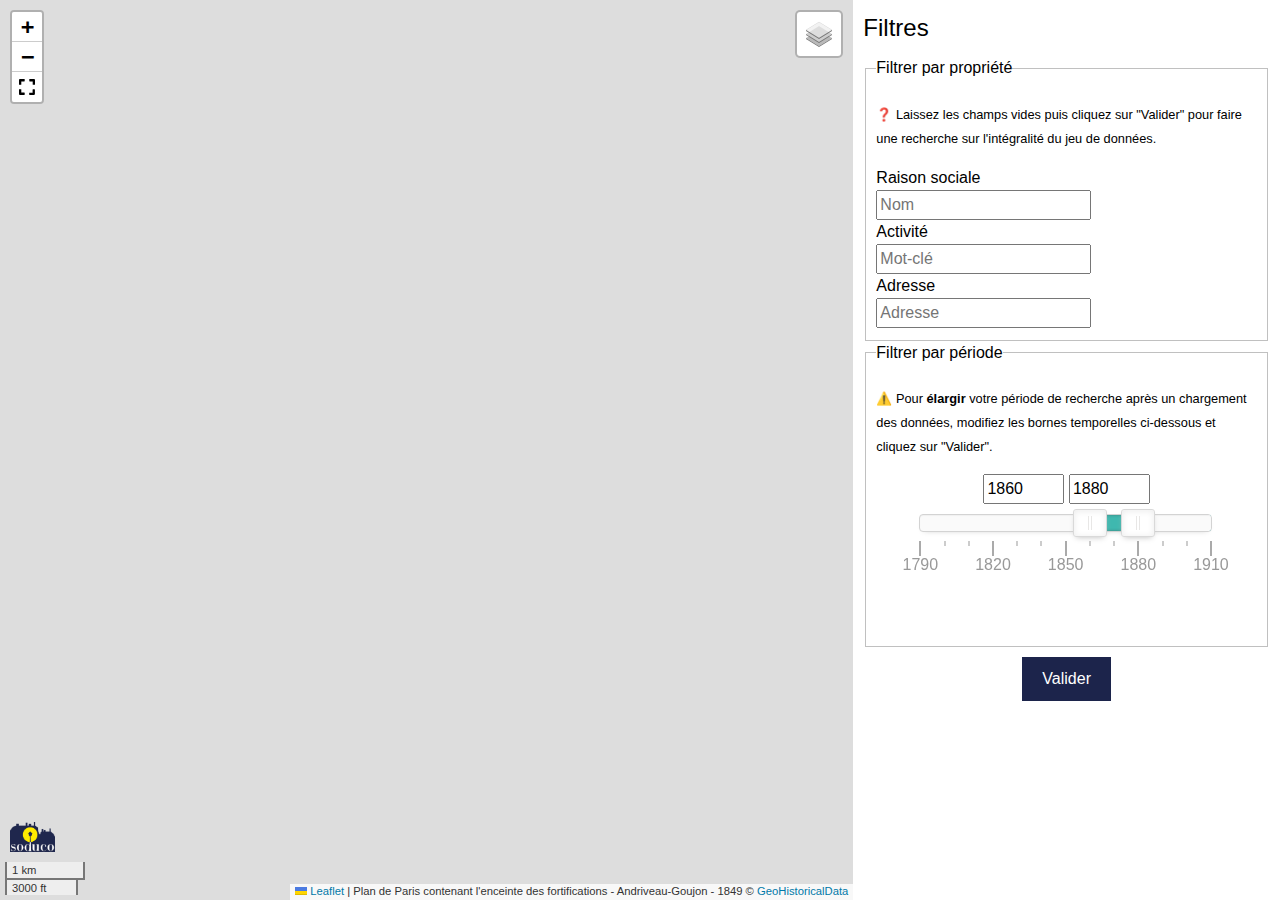
==== appli/index.html @ c2efe4d5 "Add anchor" ====
<!doctype html>
<html lang="fr">
  <head>
    <!--Encodage-->
    <meta title="Visualisation des données extraites des annuaires du commerce parisien">
    <meta http-equiv="Content-Type" content="text/html; charset=utf-8" />
    <meta name="viewport" content="width=device-width, initial-scale=1.0">
    <script src="./libs/jquery-3.6.1.min.js"></script>
    <script src="./libs/jquery.geo.min.js"></script>
    <!--Slider-->
    <script src="./libs/wnumb-1.2.0/wNumb.min.js"></script>
    <link rel="stylesheet" href="./libs/noUiSlider/nouislider.min.css" />
   <script src="./libs/noUiSlider/nouislider.min.js"></script>
    <!--Leaflet-->
    <link rel="stylesheet" href="./libs/leaflet/leaflet.css" />
    <script src="./libs/leaflet/leaflet.js"></script>
    <!--Leaflet Full Screen-->
    <link rel="stylesheet" href="./libs/leaflet.fullscreen-master/Control.FullScreen.css"/>
    <script src="./libs/leaflet.fullscreen-master/Control.FullScreen.js"></script>
    <!--Control Panel-->
    <link rel="stylesheet" href="./libs/leaflet-panel-layers/src/leaflet-panel-layers.css">
    <script src="./libs/leaflet-panel-layers/src/leaflet-panel-layers.js"></script>
    <!--Timeline JS-->
    <!--<link title="timeline-styles" rel="stylesheet" href="http://cdn.knightlab.com/libs/timeline3/latest/css/timeline.css">
    <script src="https://cdn.knightlab.com/libs/timeline3/latest/js/timeline.js"></script>-->
    <link title="timeline-styles" rel="stylesheet" href="./libs/timelineJS/timeline.css">
    <script src="./libs/timelineJS/timeline.js"></script>
    <!--Style-->
    <link rel="stylesheet" href="libs/w3.css">
    <link rel="stylesheet" href="style.css">
    <title>Visualisation des données extraites des annuaires du commerce parisien</title>
  </head>
  <body>
    <article>

      <!--START : Container-->
      <div class="container">
        <!--START : Map-->
        <div id="map"></div>
        <!--END : Map-->
        <div id="layers"></div>

        <!--START : Controls-->
        <div id="controls">
          <h3 id="titrecontrols">Filtres</h3> 
          
        <!--#START : Advanced research panel-->
        <div id="av">
          <div class="searchtool">
            <fieldset>
              <legend>Filtrer par propriété</legend>
              <p><small>❓ Laissez les champs vides puis cliquez sur "Valider" pour faire une recherche sur l'intégralité du jeu de données.</small></p>
              <form id="frm1">
                Raison sociale <br/>
                <input type="text" name="per" id="per" placeholder="Nom"><br>
                Activité <br/>
                <input type="text" name="act" id="act" placeholder="Mot-clé"><br>
                Adresse <br/>
                <input type="text" name="spat" id="spat" placeholder="Adresse"><br>
              </form>
            </fieldset>
          </div>

          <div class="time">
            <fieldset>
              <legend>Filtrer par période</legend>
              <p><small>⚠️ Pour <b>élargir</b> votre période de recherche après un chargement des données, modifiez les bornes temporelles ci-dessous et cliquez sur "Valider".</small></p>
              <div style="margin-right: auto; margin-left: auto; width: 90%; margin-bottom: 10px; text-align: center; height:150px;">
              <input type="number" min='1857' max='1908' id="input-number-min">
              <input type="number" min='1857' max='1908' id="input-number-max">
              <div id="slider" style="top: 0px; right: 1px; margin: 10px 25px;"></div>
            </fieldset>
          </div>
          
          <div class="search">
            <center><input type="button" onclick="requestData()" value="Valider" class="button"></center>
            <div id="message"></div>
          </div>
        <!--END : Advanced research tabber-->
      </div>
    </div>
  </div>
  <!--
  <div id="linkeddata">
    <p>Ressources associées sur Data BNF</p>
    <div id="bnfdata"></div>
  </div>
  -->
  <div id='timeline-embed' style="height:0px"></div>
  <div id="ancretimeline"></div>

  <button onclick="topFunction()" id="goToTop" title="Go to top">Carte</button> 
  </article>
  </body>
  <script src="parameters.js"></script>
  <script src="anim.js"></script>
  <script src="tile.js"></script>
  <script src="functions.js"></script>
  <script src="features-endpoint.js"></script>
  <script src="features-ref.js"></script>
  <script src="map.js"></script>
</html>
---- appli/libs/noUiSlider/nouislider.min.css ----
/*! nouislider - 8.5.1 - 2016-04-24 16:00:30 */


.noUi-target,.noUi-target *{-webkit-touch-callout:none;-webkit-user-select:none;-ms-touch-action:none;touch-action:none;-ms-user-select:none;-moz-user-select:none;user-select:none;-moz-box-sizing:border-box;box-sizing:border-box}.noUi-target{position:relative;direction:ltr}.noUi-base{width:100%;height:100%;position:relative;z-index:1}.noUi-origin{position:absolute;right:0;top:0;left:0;bottom:0}.noUi-handle{position:relative;z-index:1}.noUi-stacking .noUi-handle{z-index:10}.noUi-state-tap .noUi-origin{-webkit-transition:left .3s,top .3s;transition:left .3s,top .3s}.noUi-state-drag *{cursor:inherit!important}.noUi-base,.noUi-handle{-webkit-transform:translate3d(0,0,0);transform:translate3d(0,0,0)}.noUi-horizontal{height:18px}.noUi-horizontal .noUi-handle{width:34px;height:28px;left:-17px;top:-6px}.noUi-vertical{width:18px}.noUi-vertical .noUi-handle{width:28px;height:34px;left:-6px;top:-17px}.noUi-background{background:#FAFAFA;box-shadow:inset 0 1px 1px #f0f0f0}.noUi-connect{background:#3FB8AF;box-shadow:inset 0 0 3px rgba(51,51,51,.45);-webkit-transition:background 450ms;transition:background 450ms}.noUi-origin{border-radius:2px}.noUi-target{border-radius:4px;border:1px solid #D3D3D3;box-shadow:inset 0 1px 1px #F0F0F0,0 3px 6px -5px #BBB}.noUi-target.noUi-connect{box-shadow:inset 0 0 3px rgba(51,51,51,.45),0 3px 6px -5px #BBB}.noUi-draggable{cursor:w-resize}.noUi-vertical .noUi-draggable{cursor:n-resize}.noUi-handle{border:1px solid #D9D9D9;border-radius:3px;background:#FFF;cursor:default;box-shadow:inset 0 0 1px #FFF,inset 0 1px 7px #EBEBEB,0 3px 6px -3px #BBB}.noUi-active{box-shadow:inset 0 0 1px #FFF,inset 0 1px 7px #DDD,0 3px 6px -3px #BBB}.noUi-handle:after,.noUi-handle:before{content:"";display:block;position:absolute;height:14px;width:1px;background:#E8E7E6;left:14px;top:6px}.noUi-handle:after{left:17px}.noUi-vertical .noUi-handle:after,.noUi-vertical .noUi-handle:before{width:14px;height:1px;left:6px;top:14px}.noUi-vertical .noUi-handle:after{top:17px}[disabled] .noUi-connect,[disabled].noUi-connect{background:#B8B8B8}[disabled] .noUi-handle,[disabled].noUi-origin{cursor:not-allowed}.noUi-pips,.noUi-pips *{-moz-box-sizing:border-box;box-sizing:border-box}.noUi-pips{position:absolute;color:#999}.noUi-value{position:absolute;text-align:center}.noUi-value-sub{color:#ccc;font-size:10px}.noUi-marker{position:absolute;background:#CCC}.noUi-marker-large,.noUi-marker-sub{background:#AAA}.noUi-pips-horizontal{padding:10px 0;height:80px;top:100%;left:0;width:100%}.noUi-value-horizontal{-webkit-transform:translate3d(-50%,50%,0);transform:translate3d(-50%,50%,0)}.noUi-marker-horizontal.noUi-marker{margin-left:-1px;width:2px;height:5px}.noUi-marker-horizontal.noUi-marker-sub{height:10px}.noUi-marker-horizontal.noUi-marker-large{height:15px}.noUi-pips-vertical{padding:0 10px;height:100%;top:0;left:100%}.noUi-value-vertical{-webkit-transform:translate3d(0,-50%,0);transform:translate3d(0,-50%,0);padding-left:25px}.noUi-marker-vertical.noUi-marker{width:5px;height:2px;margin-top:-1px}.noUi-marker-vertical.noUi-marker-sub{width:10px}.noUi-marker-vertical.noUi-marker-large{width:15px}.noUi-tooltip{display:block;position:absolute;border:1px solid #D9D9D9;border-radius:3px;background:#fff;padding:5px;text-align:center}.noUi-horizontal .noUi-handle-lower .noUi-tooltip{top:-32px}.noUi-horizontal .noUi-handle-upper .noUi-tooltip{bottom:-32px}.noUi-vertical .noUi-handle-lower .noUi-tooltip{left:120%}.noUi-vertical .noUi-handle-upper .noUi-tooltip{right:120%}
---- appli/libs/leaflet/leaflet.css ----
/* required styles */

.leaflet-pane,
.leaflet-tile,
.leaflet-marker-icon,
.leaflet-marker-shadow,
.leaflet-tile-container,
.leaflet-pane > svg,
.leaflet-pane > canvas,
.leaflet-zoom-box,
.leaflet-image-layer,
.leaflet-layer {
	position: absolute;
	left: 0;
	top: 0;
	}
.leaflet-container {
	overflow: hidden;
	}
.leaflet-tile,
.leaflet-marker-icon,
.leaflet-marker-shadow {
	-webkit-user-select: none;
	   -moz-user-select: none;
	        user-select: none;
	  -webkit-user-drag: none;
	}
/* Prevents IE11 from highlighting tiles in blue */
.leaflet-tile::selection {
	background: transparent;
}
/* Safari renders non-retina tile on retina better with this, but Chrome is worse */
.leaflet-safari .leaflet-tile {
	image-rendering: -webkit-optimize-contrast;
	}
/* hack that prevents hw layers "stretching" when loading new tiles */
.leaflet-safari .leaflet-tile-container {
	width: 1600px;
	height: 1600px;
	-webkit-transform-origin: 0 0;
	}
.leaflet-marker-icon,
.leaflet-marker-shadow {
	display: block;
	}
/* .leaflet-container svg: reset svg max-width decleration shipped in Joomla! (joomla.org) 3.x */
/* .leaflet-container img: map is broken in FF if you have max-width: 100% on tiles */
.leaflet-container .leaflet-overlay-pane svg {
	max-width: none !important;
	max-height: none !important;
	}
.leaflet-container .leaflet-marker-pane img,
.leaflet-container .leaflet-shadow-pane img,
.leaflet-container .leaflet-tile-pane img,
.leaflet-container img.leaflet-image-layer,
.leaflet-container .leaflet-tile {
	max-width: none !important;
	max-height: none !important;
	width: auto;
	padding: 0;
	}

.leaflet-container.leaflet-touch-zoom {
	-ms-touch-action: pan-x pan-y;
	touch-action: pan-x pan-y;
	}
.leaflet-container.leaflet-touch-drag {
	-ms-touch-action: pinch-zoom;
	/* Fallback for FF which doesn't support pinch-zoom */
	touch-action: none;
	touch-action: pinch-zoom;
}
.leaflet-container.leaflet-touch-drag.leaflet-touch-zoom {
	-ms-touch-action: none;
	touch-action: none;
}
.leaflet-container {
	-webkit-tap-highlight-color: transparent;
}
.leaflet-container a {
	-webkit-tap-highlight-color: rgba(51, 181, 229, 0.4);
}
.leaflet-tile {
	filter: inherit;
	visibility: hidden;
	}
.leaflet-tile-loaded {
	visibility: inherit;
	}
.leaflet-zoom-box {
	width: 0;
	height: 0;
	-moz-box-sizing: border-box;
	     box-sizing: border-box;
	z-index: 800;
	}
/* workaround for https://bugzilla.mozilla.org/show_bug.cgi?id=888319 */
.leaflet-overlay-pane svg {
	-moz-user-select: none;
	}

.leaflet-pane         { z-index: 400; }

.leaflet-tile-pane    { z-index: 200; }
.leaflet-overlay-pane { z-index: 400; }
.leaflet-shadow-pane  { z-index: 500; }
.leaflet-marker-pane  { z-index: 600; }
.leaflet-tooltip-pane   { z-index: 650; }
.leaflet-popup-pane   { z-index: 700; }

.leaflet-map-pane canvas { z-index: 100; }
.leaflet-map-pane svg    { z-index: 200; }

.leaflet-vml-shape {
	width: 1px;
	height: 1px;
	}
.lvml {
	behavior: url(#default#VML);
	display: inline-block;
	position: absolute;
	}


/* control positioning */

.leaflet-control {
	position: relative;
	z-index: 800;
	pointer-events: visiblePainted; /* IE 9-10 doesn't have auto */
	pointer-events: auto;
	}
.leaflet-top,
.leaflet-bottom {
	position: absolute;
	z-index: 1000;
	pointer-events: none;
	}
.leaflet-top {
	top: 0;
	}
.leaflet-right {
	right: 0;
	}
.leaflet-bottom {
	bottom: 0;
	}
.leaflet-left {
	left: 0;
	}
.leaflet-control {
	float: left;
	clear: both;
	}
.leaflet-right .leaflet-control {
	float: right;
	}
.leaflet-top .leaflet-control {
	margin-top: 10px;
	}
.leaflet-bottom .leaflet-control {
	margin-bottom: 10px;
	}
.leaflet-left .leaflet-control {
	margin-left: 10px;
	}
.leaflet-right .leaflet-control {
	margin-right: 10px;
	}


/* zoom and fade animations */

.leaflet-fade-anim .leaflet-popup {
	opacity: 0;
	-webkit-transition: opacity 0.2s linear;
	   -moz-transition: opacity 0.2s linear;
	        transition: opacity 0.2s linear;
	}
.leaflet-fade-anim .leaflet-map-pane .leaflet-popup {
	opacity: 1;
	}
.leaflet-zoom-animated {
	-webkit-transform-origin: 0 0;
	    -ms-transform-origin: 0 0;
	        transform-origin: 0 0;
	}
svg.leaflet-zoom-animated {
	will-change: transform;
}

.leaflet-zoom-anim .leaflet-zoom-animated {
	-webkit-transition: -webkit-transform 0.25s cubic-bezier(0,0,0.25,1);
	   -moz-transition:    -moz-transform 0.25s cubic-bezier(0,0,0.25,1);
	        transition:         transform 0.25s cubic-bezier(0,0,0.25,1);
	}
.leaflet-zoom-anim .leaflet-tile,
.leaflet-pan-anim .leaflet-tile {
	-webkit-transition: none;
	   -moz-transition: none;
	        transition: none;
	}

.leaflet-zoom-anim .leaflet-zoom-hide {
	visibility: hidden;
	}


/* cursors */

.leaflet-interactive {
	cursor: pointer;
	}
.leaflet-grab {
	cursor: -webkit-grab;
	cursor:    -moz-grab;
	cursor:         grab;
	}
.leaflet-crosshair,
.leaflet-crosshair .leaflet-interactive {
	cursor: crosshair;
	}
.leaflet-popup-pane,
.leaflet-control {
	cursor: auto;
	}
.leaflet-dragging .leaflet-grab,
.leaflet-dragging .leaflet-grab .leaflet-interactive,
.leaflet-dragging .leaflet-marker-draggable {
	cursor: move;
	cursor: -webkit-grabbing;
	cursor:    -moz-grabbing;
	cursor:         grabbing;
	}

/* marker & overlays interactivity */
.leaflet-marker-icon,
.leaflet-marker-shadow,
.leaflet-image-layer,
.leaflet-pane > svg path,
.leaflet-tile-container {
	pointer-events: none;
	}

.leaflet-marker-icon.leaflet-interactive,
.leaflet-image-layer.leaflet-interactive,
.leaflet-pane > svg path.leaflet-interactive,
svg.leaflet-image-layer.leaflet-interactive path {
	pointer-events: visiblePainted; /* IE 9-10 doesn't have auto */
	pointer-events: auto;
	}

/* visual tweaks */

.leaflet-container {
	background: #ddd;
	outline-offset: 1px;
	}
.leaflet-container a {
	color: #0078A8;
	}
.leaflet-zoom-box {
	border: 2px dotted #38f;
	background: rgba(255,255,255,0.5);
	}


/* general typography */
.leaflet-container {
	font-family: "Helvetica Neue", Arial, Helvetica, sans-serif;
	font-size: 12px;
	font-size: 0.75rem;
	line-height: 1.5;
	}


/* general toolbar styles */

.leaflet-bar {
	box-shadow: 0 1px 5px rgba(0,0,0,0.65);
	border-radius: 4px;
	}
.leaflet-bar a {
	background-color: #fff;
	border-bottom: 1px solid #ccc;
	width: 26px;
	height: 26px;
	line-height: 26px;
	display: block;
	text-align: center;
	text-decoration: none;
	color: black;
	}
.leaflet-bar a,
.leaflet-control-layers-toggle {
	background-position: 50% 50%;
	background-repeat: no-repeat;
	display: block;
	}
.leaflet-bar a:hover,
.leaflet-bar a:focus {
	background-color: #f4f4f4;
	}
.leaflet-bar a:first-child {
	border-top-left-radius: 4px;
	border-top-right-radius: 4px;
	}
.leaflet-bar a:last-child {
	border-bottom-left-radius: 4px;
	border-bottom-right-radius: 4px;
	border-bottom: none;
	}
.leaflet-bar a.leaflet-disabled {
	cursor: default;
	background-color: #f4f4f4;
	color: #bbb;
	}

.leaflet-touch .leaflet-bar a {
	width: 30px;
	height: 30px;
	line-height: 30px;
	}
.leaflet-touch .leaflet-bar a:first-child {
	border-top-left-radius: 2px;
	border-top-right-radius: 2px;
	}
.leaflet-touch .leaflet-bar a:last-child {
	border-bottom-left-radius: 2px;
	border-bottom-right-radius: 2px;
	}

/* zoom control */

.leaflet-control-zoom-in,
.leaflet-control-zoom-out {
	font: bold 18px 'Lucida Console', Monaco, monospace;
	text-indent: 1px;
	}

.leaflet-touch .leaflet-control-zoom-in, .leaflet-touch .leaflet-control-zoom-out  {
	font-size: 22px;
	}


/* layers control */

.leaflet-control-layers {
	box-shadow: 0 1px 5px rgba(0,0,0,0.4);
	background: #fff;
	border-radius: 5px;
	}
.leaflet-control-layers-toggle {
	background-image: url(images/layers.png);
	width: 36px;
	height: 36px;
	}
.leaflet-retina .leaflet-control-layers-toggle {
	background-image: url(images/layers-2x.png);
	background-size: 26px 26px;
	}
.leaflet-touch .leaflet-control-layers-toggle {
	width: 44px;
	height: 44px;
	}
.leaflet-control-layers .leaflet-control-layers-list,
.leaflet-control-layers-expanded .leaflet-control-layers-toggle {
	display: none;
	}
.leaflet-control-layers-expanded .leaflet-control-layers-list {
	display: block;
	position: relative;
	}
.leaflet-control-layers-expanded {
	padding: 6px 10px 6px 6px;
	color: #333;
	background: #fff;
	}
.leaflet-control-layers-scrollbar {
	overflow-y: scroll;
	overflow-x: hidden;
	padding-right: 5px;
	}
.leaflet-control-layers-selector {
	margin-top: 2px;
	position: relative;
	top: 1px;
	}
.leaflet-control-layers label {
	display: block;
	font-size: 13px;
	font-size: 1.08333em;
	}
.leaflet-control-layers-separator {
	height: 0;
	border-top: 1px solid #ddd;
	margin: 5px -10px 5px -6px;
	}

/* Default icon URLs */
.leaflet-default-icon-path { /* used only in path-guessing heuristic, see L.Icon.Default */
	background-image: url(images/marker-icon.png);
	}


/* attribution and scale controls */

.leaflet-container .leaflet-control-attribution {
	background: #fff;
	background: rgba(255, 255, 255, 0.8);
	margin: 0;
	}
.leaflet-control-attribution,
.leaflet-control-scale-line {
	padding: 0 5px;
	color: #333;
	line-height: 1.4;
	}
.leaflet-control-attribution a {
	text-decoration: none;
	}
.leaflet-control-attribution a:hover,
.leaflet-control-attribution a:focus {
	text-decoration: underline;
	}
.leaflet-control-attribution svg {
	display: inline !important;
	}
.leaflet-left .leaflet-control-scale {
	margin-left: 5px;
	}
.leaflet-bottom .leaflet-control-scale {
	margin-bottom: 5px;
	}
.leaflet-control-scale-line {
	border: 2px solid #777;
	border-top: none;
	line-height: 1.1;
	padding: 2px 5px 1px;
	white-space: nowrap;
	overflow: hidden;
	-moz-box-sizing: border-box;
	     box-sizing: border-box;

	background: #fff;
	background: rgba(255, 255, 255, 0.5);
	}
.leaflet-control-scale-line:not(:first-child) {
	border-top: 2px solid #777;
	border-bottom: none;
	margin-top: -2px;
	}
.leaflet-control-scale-line:not(:first-child):not(:last-child) {
	border-bottom: 2px solid #777;
	}

.leaflet-touch .leaflet-control-attribution,
.leaflet-touch .leaflet-control-layers,
.leaflet-touch .leaflet-bar {
	box-shadow: none;
	}
.leaflet-touch .leaflet-control-layers,
.leaflet-touch .leaflet-bar {
	border: 2px solid rgba(0,0,0,0.2);
	background-clip: padding-box;
	}


/* popup */

.leaflet-popup {
	position: absolute;
	text-align: center;
	margin-bottom: 20px;
	}
.leaflet-popup-content-wrapper {
	padding: 1px;
	text-align: left;
	border-radius: 12px;
	}
.leaflet-popup-content {
	margin: 13px 24px 13px 20px;
	line-height: 1.3;
	font-size: 13px;
	font-size: 1.08333em;
	min-height: 1px;
	}
.leaflet-popup-content p {
	margin: 17px 0;
	margin: 1.3em 0;
	}
.leaflet-popup-tip-container {
	width: 40px;
	height: 20px;
	position: absolute;
	left: 50%;
	margin-top: -1px;
	margin-left: -20px;
	overflow: hidden;
	pointer-events: none;
	}
.leaflet-popup-tip {
	width: 17px;
	height: 17px;
	padding: 1px;

	margin: -10px auto 0;
	pointer-events: auto;

	-webkit-transform: rotate(45deg);
	   -moz-transform: rotate(45deg);
	    -ms-transform: rotate(45deg);
	        transform: rotate(45deg);
	}
.leaflet-popup-content-wrapper,
.leaflet-popup-tip {
	background: white;
	color: #333;
	box-shadow: 0 3px 14px rgba(0,0,0,0.4);
	}
.leaflet-container a.leaflet-popup-close-button {
	position: absolute;
	top: 0;
	right: 0;
	border: none;
	text-align: center;
	width: 24px;
	height: 24px;
	font: 16px/24px Tahoma, Verdana, sans-serif;
	color: #757575;
	text-decoration: none;
	background: transparent;
	}
.leaflet-container a.leaflet-popup-close-button:hover,
.leaflet-container a.leaflet-popup-close-button:focus {
	color: #585858;
	}
.leaflet-popup-scrolled {
	overflow: auto;
	border-bottom: 1px solid #ddd;
	border-top: 1px solid #ddd;
	}

.leaflet-oldie .leaflet-popup-content-wrapper {
	-ms-zoom: 1;
	}
.leaflet-oldie .leaflet-popup-tip {
	width: 24px;
	margin: 0 auto;

	-ms-filter: "progid:DXImageTransform.Microsoft.Matrix(M11=0.70710678, M12=0.70710678, M21=-0.70710678, M22=0.70710678)";
	filter: progid:DXImageTransform.Microsoft.Matrix(M11=0.70710678, M12=0.70710678, M21=-0.70710678, M22=0.70710678);
	}

.leaflet-oldie .leaflet-control-zoom,
.leaflet-oldie .leaflet-control-layers,
.leaflet-oldie .leaflet-popup-content-wrapper,
.leaflet-oldie .leaflet-popup-tip {
	border: 1px solid #999;
	}


/* div icon */

.leaflet-div-icon {
	background: #fff;
	border: 1px solid #666;
	}


/* Tooltip */
/* Base styles for the element that has a tooltip */
.leaflet-tooltip {
	position: absolute;
	padding: 6px;
	background-color: #fff;
	border: 1px solid #fff;
	border-radius: 3px;
	color: #222;
	white-space: nowrap;
	-webkit-user-select: none;
	-moz-user-select: none;
	-ms-user-select: none;
	user-select: none;
	pointer-events: none;
	box-shadow: 0 1px 3px rgba(0,0,0,0.4);
	}
.leaflet-tooltip.leaflet-interactive {
	cursor: pointer;
	pointer-events: auto;
	}
.leaflet-tooltip-top:before,
.leaflet-tooltip-bottom:before,
.leaflet-tooltip-left:before,
.leaflet-tooltip-right:before {
	position: absolute;
	pointer-events: none;
	border: 6px solid transparent;
	background: transparent;
	content: "";
	}

/* Directions */

.leaflet-tooltip-bottom {
	margin-top: 6px;
}
.leaflet-tooltip-top {
	margin-top: -6px;
}
.leaflet-tooltip-bottom:before,
.leaflet-tooltip-top:before {
	left: 50%;
	margin-left: -6px;
	}
.leaflet-tooltip-top:before {
	bottom: 0;
	margin-bottom: -12px;
	border-top-color: #fff;
	}
.leaflet-tooltip-bottom:before {
	top: 0;
	margin-top: -12px;
	margin-left: -6px;
	border-bottom-color: #fff;
	}
.leaflet-tooltip-left {
	margin-left: -6px;
}
.leaflet-tooltip-right {
	margin-left: 6px;
}
.leaflet-tooltip-left:before,
.leaflet-tooltip-right:before {
	top: 50%;
	margin-top: -6px;
	}
.leaflet-tooltip-left:before {
	right: 0;
	margin-right: -12px;
	border-left-color: #fff;
	}
.leaflet-tooltip-right:before {
	left: 0;
	margin-left: -12px;
	border-right-color: #fff;
	}

/* Printing */
	
@media print {
	/* Prevent printers from removing background-images of controls. */
	.leaflet-control {
		-webkit-print-color-adjust: exact;
		color-adjust: exact;
		}
	}
---- appli/libs/leaflet.fullscreen-master/Control.FullScreen.css ----
.fullscreen-icon { background-image: url(icon-fullscreen.svg); background-size:26px 52px; }
.fullscreen-icon.leaflet-fullscreen-on { background-position:0 -26px; }
.leaflet-touch .fullscreen-icon { background-position: 2px 2px; }
.leaflet-touch .fullscreen-icon.leaflet-fullscreen-on { background-position: 2px -24px; }
/* one selector per rule as explained here : http://www.sitepoint.com/html5-full-screen-api/ */
.leaflet-container:-webkit-full-screen { width: 100% !important; height: 100% !important; z-index: 99999; }
.leaflet-container:-ms-fullscreen { width: 100% !important; height: 100% !important; z-index: 99999; }
.leaflet-container:full-screen { width: 100% !important; height: 100% !important; z-index: 99999; }
.leaflet-container:fullscreen { width: 100% !important; height: 100% !important; z-index: 99999; }
.leaflet-pseudo-fullscreen { position: fixed !important; width: 100% !important; height: 100% !important; top: 0px !important; left: 0px !important; z-index: 99999; }
---- appli/libs/leaflet-panel-layers/src/leaflet-panel-layers.css ----
/* PANEL LAYERS */
.leaflet-panel-layers .leaflet-panel-layers-list {
	display: block;
}
.leaflet-panel-layers.expanded .leaflet-panel-layers-list {
	display: block;
}
.leaflet-top.leaflet-right .leaflet-panel-layers:not(.compact) {
	margin: 0;
}
.leaflet-panel-layers {
	width: 30px;
	min-width: 30px;
}
.leaflet-panel-layers.expanded {
	width: auto;
	overflow-x: hidden;
	overflow-y: auto;
}
.leaflet-panel-layers.expanded .leaflet-panel-layers-list {
	display: block;
}
.leaflet-panel-layers:not(.expanded) .leaflet-panel-layers-title > span,
.leaflet-panel-layers:not(.expanded) .leaflet-panel-layers-selector,
.leaflet-panel-layers:not(.expanded) .leaflet-panel-layers-grouplabel {
	display: none;
}
.leaflet-panel-layers-separator {
	clear: both;
}

.leaflet-panel-layers-item .leaflet-panel-layers-title {
	display: block;
	white-space: nowrap;
	float: none;
	cursor: pointer;
}
.leaflet-panel-layers-title .leaflet-panel-layers-selector {
	float: right;
}

.leaflet-panel-layers-group {
	position: relative;
	width: auto;
	height: auto;
	clear: both;
	overflow: hidden;
}
.leaflet-panel-layers-icon {
	text-align: center;
	float: left;
}
.leaflet-panel-layers-group.collapsible:not(.expanded) {
	height: 20px;
}
.leaflet-panel-layers-group.collapsible:not(.expanded) .leaflet-panel-layers-grouplabel {
	height: 20px;
	overflow: hidden;
}
.leaflet-panel-layers-group.collapsible:not(.expanded) .leaflet-panel-layers-item {
	display: none;
}
.leaflet-panel-layers-group.collapsible .leaflet-panel-layers-grouplabel {
	display: block;
	cursor: pointer;
	-webkit-touch-callout: none;
	-webkit-user-select: none;
	-khtml-user-select: none;
	-moz-user-select: none;
	-ms-user-select: none;
	user-select: none;
}
.leaflet-panel-layers-item {
	display: block;
	height: auto;
	clear: both;
	white-space: nowrap;
	-webkit-touch-callout: none;
	-webkit-user-select: none;
	-khtml-user-select: none;
	-moz-user-select: none;
	-ms-user-select: none;
	user-select: none;
}
.leaflet-panel-layers-overlays .leaflet-panel-layers-item {
	white-space: pre-wrap;
	white-space: -moz-pre-wrap;
	white-space: -pre-wrap;
	white-space: -o-pre-wrap;
	word-wrap: break-word;
	width: auto;
	display: block;
}
.leaflet-panel-layers-base .leaflet-panel-layers-selector {
	float: left;
}
.leaflet-panel-layers-overlays .leaflet-panel-layers-selector {
	float: right;
}
.leaflet-panel-layers.expanded .leaflet-panel-layers-overlays input {
	display: block;
}
.leaflet-control-layers-selector {
	float: left;
}


/* theming style */

.leaflet-panel-layers {
	padding: 4px;
	background: rgba(255,255,255,0.5);
	box-shadow: -2px 0 8px rgba(0,0,0,0.3);
}
.leaflet-panel-layers.expanded {
	padding: 4px;
}
.leaflet-panel-layers-selector {
	position: relative;
	top: 1px;
	margin-top: 2px;
}
.leaflet-panel-layers-separator {
	height: 8px;
	margin: 12px 4px 0 4px;
	border-top:1px solid rgba(0,0,0,0.3);
}
.leaflet-panel-layers-item {
	min-height: 20px;
}
.leaflet-panel-layers-margin {
	height: 25px;
}
.leaflet-panel-layers-icon {
	line-height: 20px;
	display: inline-block;
	height: 20px;
	width: 20px;
	background: #fff;
}
.leaflet-panel-layers-group.collapsible .leaflet-panel-layers-icon:first-child {
	min-width: 20px;
	font-size: 16px;
	text-align: center;
	background: none;
}
.leaflet-panel-layers-group {
	padding: 2px 4px;
	margin-bottom: 4px;
	border: 1px solid rgba(0,0,0,0.3);
	background: rgba(255,255,255,0.6);
	border-radius: 3px;
}
.leaflet-panel-layers-overlays .leaflet-panel-layers-item {
	margin-bottom: 4px;
	padding: 2px;
	background: #fff;
	border: 1px solid rgba(0,0,0,0.3);
	border-radius: 4px;
}
.leaflet-panel-layers-overlays .leaflet-panel-layers-item:hover {
	border: 1px solid #888;
	cursor: pointer;
}
---- appli/style.css ----
.body{
  width: 100vw;
  height: 100vh;
}

.container {  
  display: grid; 
  grid-template-columns: 1fr 1fr 1fr; 
  grid-template-rows: 1fr 1fr 1fr; 
  gap: 0px 0px; 
  grid-template-areas: 
    "map map controls"
    "map map controls"
    "map map controls";
}
  
  #map { 
    grid-area: map;
    width: 100%;
    height: 100vh;
 }
  
  #controls {  
    margin-left: 10px;
    margin-right: 10px;
    grid-area:controls;
    grid-template-areas:
      "titrecontrols"
      "av";
    height:100vh;
    overflow-y: scroll;
    font-family: Arial, sans-serif;
    font-size: medium;
  }

  #titre-controls{
    grid-area:titrecontrols;
  }

  #av {
    grid-template-areas:
      "searchtool"
      "time"
      "search";
    grid-area: av;
  }

  #content {
    height: fit-content;
    width: auto;
}
  
  .time { 
    grid-area: time; 
  }

  #message{
    grid-area: message; 
    height: fit-content;
  }

  .logo{
    height: 30px;
  }

/*2nd part of the app : Timeline JS*/
  #timeline-embed{
    grid-area:timeline;
    width: 100%;
    height:800px;
    overflow-y: scroll;
  }

/*3td part of the app : BNF Linked Data*/

  #linkeddata{
    grid-area:bnfdata;
    background-color: antiquewhite;
    width: 100%;
    height: 120px;
    align-items: center;
    padding-top: 20px;
    padding-left: 50px;
    padding-right: 50px;
  }

/*Checkbox style*/
#checkbox{
  width: fit-content;
}

/*Dot used in the legend*/
.dot {
  height: 15px;
  width: 15px;
  border-radius: 50%;
  display: inline-block;
  margin-right: 20px;
}

.noentry{
  font-size: large;
  text-align: center;
}

/*Button style*/
.button {
  background-color: #1c244b; /* SODUCO color */
  border: none;
  color: white;
  margin-top: 10px;
  padding: 10px 20px;
  text-align: center;
  text-decoration: none;
  display: inline-block;
  font-size: 16px;
}

.button:hover {
  background-color: #45518e; /* SODUCO color */
}

.button:active {
  background-color: #36b88f; /* SODUCO color */
}

/*Got to top button*/

#goToTop {
  display: none; /* Hidden by default */
  position: fixed; /* Fixed/sticky position */
  bottom: 20px; /* Place the button at the bottom of the page */
  right: 30px; /* Place the button 30px from the right */
  z-index: 99; /* Make sure it does not overlap */
  border: none; /* Remove borders */
  outline: none; /* Remove outline */
  background-color: #404b7f; /* Set a background color */
  color: white; /* Text color */
  cursor: pointer; /* Add a mouse pointer on hover */
  padding: 15px; /* Some padding */
  border-radius: 10px; /* Rounded corners */
  font-size: 18px; /* Increase font size */
}

#goToTop:hover {
  background-color: #e9dc15; /* Add a dark-grey background on hover */
}

/*Timeline style update*/
.tl-timegroup-message{
  color:black;
}

/*Control panels icons*/
.icon {
	display: inline-block;
	height: 12px;
	width: 12px;
}

/* ICONS */
.icon-vector {
	background: url('data/icons/vector.png');
}
.icon-tile {
	background: url('images/icons/tile.png');
}

/* Leaflet Panel Layer*/

.leaflet-panel-layers-icon {
	text-align: center;
	float: center;
}

/******************************** SMALL SCREEN CSS **********************************/

@media all and (max-width: 1024px)
{
  .container {  
    display: grid; 
    grid-template-columns: 1fr; 
    grid-template-rows: 60vh 40vh; 
    gap: 0px 0px; 
    grid-template-areas: 
      "map"
      "controls"
  }

  #map { 
    grid-area: map;
    width: auto;
    height: 60vh;
 }
  
  #controls {  
    margin-left: 10px;
    margin-right: 10px;
    grid-area:controls;
    grid-template-areas:
      "titrecontrols"
      "av";
    width:auto;
    height:40vh;
    overflow-y: scroll;
    font-family: Arial, sans-serif;
    font-size: medium;
  }
}
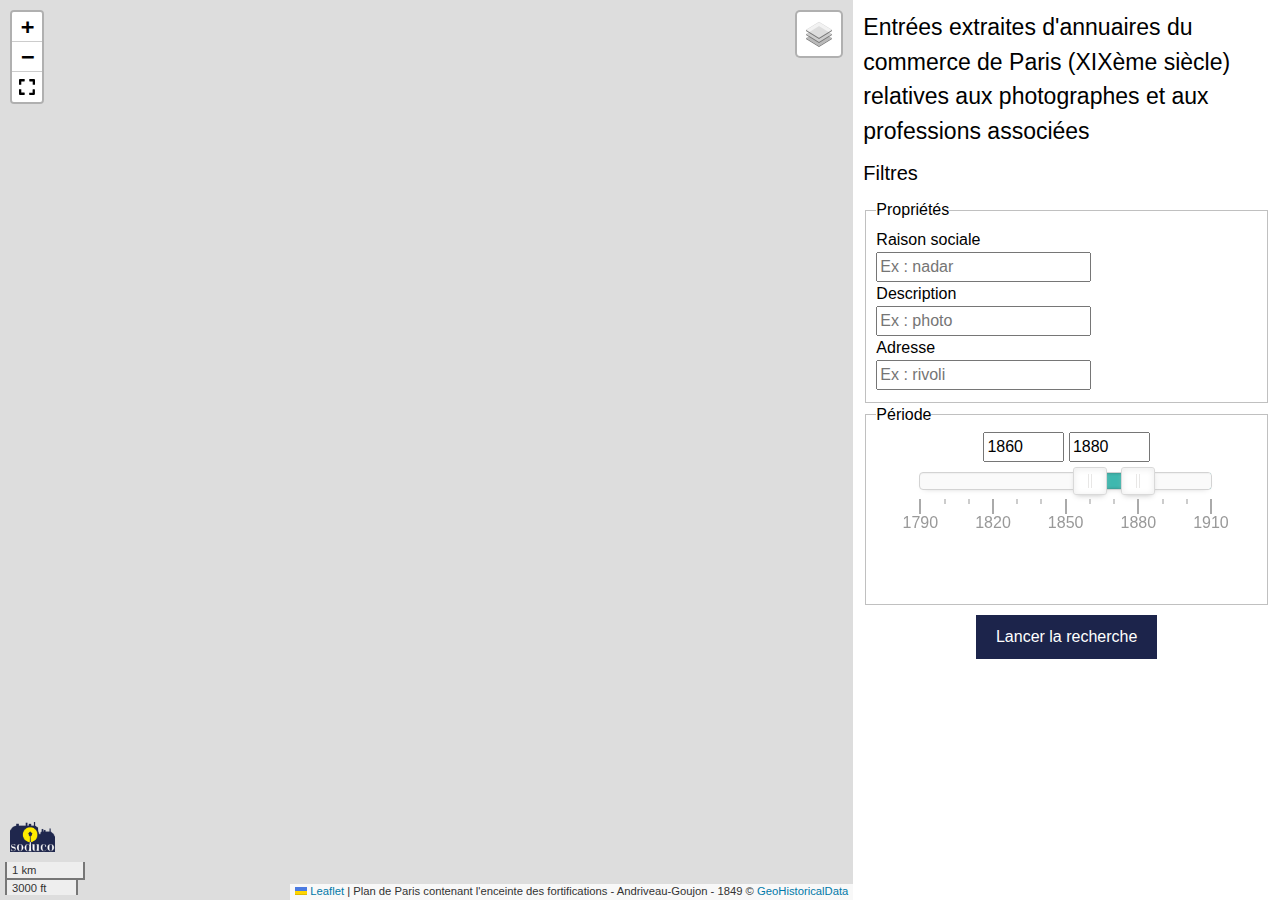
==== commit 86847da4: "Change user messages" ====
--- a/appli/index.html
+++ b/appli/index.html
@@ -42,29 +42,28 @@
 
         <!--START : Controls-->
         <div id="controls">
+          <h2>Entrées extraites d'annuaires du commerce de Paris (XIXème siècle) relatives aux photographes et aux professions associées</h2>
           <h3 id="titrecontrols">Filtres</h3> 
           
         <!--#START : Advanced research panel-->
         <div id="av">
           <div class="searchtool">
             <fieldset>
-              <legend>Filtrer par propriété</legend>
-              <p><small>❓ Laissez les champs vides puis cliquez sur "Valider" pour faire une recherche sur l'intégralité du jeu de données.</small></p>
+              <legend>Propriétés</legend>
               <form id="frm1">
-                Raison sociale <br/>
-                <input type="text" name="per" id="per" placeholder="Nom"><br>
-                Activité <br/>
-                <input type="text" name="act" id="act" placeholder="Mot-clé"><br>
-                Adresse <br/>
-                <input type="text" name="spat" id="spat" placeholder="Adresse"><br>
+                <label for="per">Raison sociale</label><br>
+                <input type="text" name="per" id="per" placeholder="Ex : nadar" title="Tout ou partie d'un nom"><br>
+                <label for="act">Description</label><br>
+                <input type="text" name="act" id="act" placeholder="Ex : photo" title="Tout ou partie d'un mot-clé"><br>
+                <label for="spat">Adresse</label><br>
+                <input type="text" name="spat" id="spat" placeholder="Ex : rivoli" title="Tout ou partie d'une adresse"><br>
               </form>
             </fieldset>
           </div>
 
-          <div class="time">
+          <div id="time">
             <fieldset>
-              <legend>Filtrer par période</legend>
-              <p><small>⚠️ Pour <b>élargir</b> votre période de recherche après un chargement des données, modifiez les bornes temporelles ci-dessous et cliquez sur "Valider".</small></p>
+              <legend>Période</legend>
               <div style="margin-right: auto; margin-left: auto; width: 90%; margin-bottom: 10px; text-align: center; height:150px;">
               <input type="number" min='1857' max='1908' id="input-number-min">
               <input type="number" min='1857' max='1908' id="input-number-max">
@@ -72,8 +71,9 @@
             </fieldset>
           </div>
           
-          <div class="search">
-            <center><input type="button" onclick="requestData()" value="Valider" class="button"></center>
+          <div id="search">
+            <center><input type="button" onclick="requestData()" value="Lancer la recherche" class="button"></center>
+            <div id="loadedperiod"></div>
             <div id="message"></div>
           </div>
         <!--END : Advanced research tabber-->
--- a/appli/style.css
+++ b/appli/style.css
@@ -12,6 +12,14 @@
     "map map controls"
     "map map controls"
     "map map controls";
+}
+
+h2{
+  font-size: 23px;
+}
+
+h3{
+  font-size: 20px;
 }
   
   #map { 
@@ -50,7 +58,7 @@
     width: auto;
 }
   
-  .time { 
+  #time { 
     grid-area: time; 
   }
 
@@ -173,6 +181,24 @@
 	float: center;
 }
 
+/*Form tooltip : https://jquerytools.github.io/demos/tooltip/form.html */
+
+/* simple css-based tooltip */
+.tooltip {
+  background-color:#000;
+  border:1px solid #fff;
+  padding:10px 15px;
+  width:200px;
+  display:none;
+  color:#fff;
+  text-align:left;
+  font-size:12px;
+
+  /* outline radius for mozilla/firefox only */
+  -moz-box-shadow:0 0 10px #000;
+  -webkit-box-shadow:0 0 10px #000;
+}
+
 /******************************** SMALL SCREEN CSS **********************************/
 
 @media all and (max-width: 1024px)
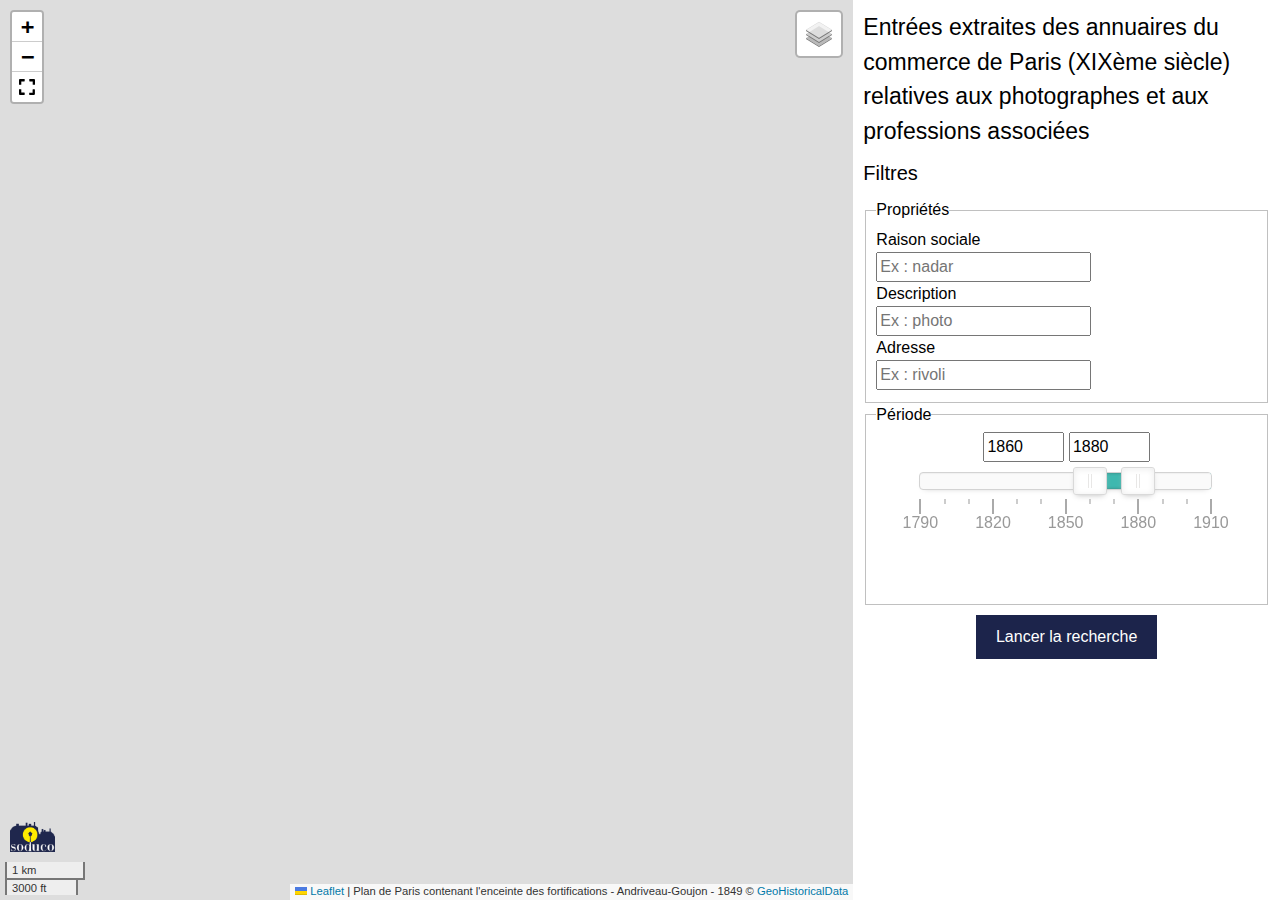
==== commit ed2133fd: "Change title" ====
--- a/appli/index.html
+++ b/appli/index.html
@@ -42,7 +42,7 @@
 
         <!--START : Controls-->
         <div id="controls">
-          <h2>Entrées extraites d'annuaires du commerce de Paris (XIXème siècle) relatives aux photographes et aux professions associées</h2>
+          <h2>Entrées extraites des annuaires du commerce de Paris (XIXème siècle) relatives aux photographes et aux professions associées</h2>
           <h3 id="titrecontrols">Filtres</h3> 
           
         <!--#START : Advanced research panel-->
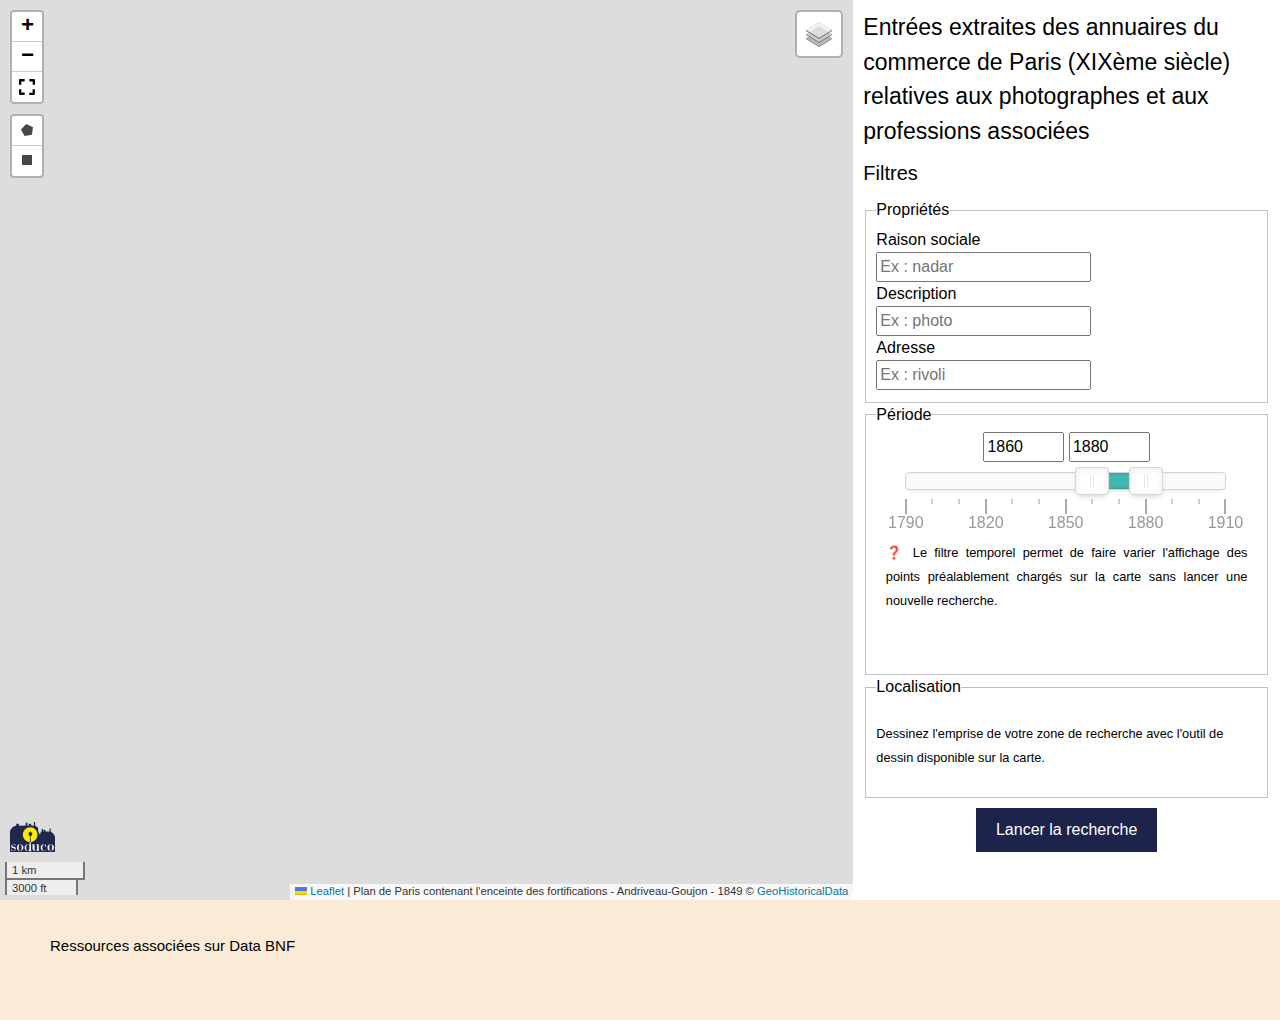
==== commit 39fe9ffc: "Add spatial filter and same coordinates clustering" ====
--- a/appli/index.html
+++ b/appli/index.html
@@ -17,6 +17,49 @@
     <!--Leaflet Full Screen-->
     <link rel="stylesheet" href="./libs/leaflet.fullscreen-master/Control.FullScreen.css"/>
     <script src="./libs/leaflet.fullscreen-master/Control.FullScreen.js"></script>
+    <!--Leaflet.draw-->
+    <script src="./libs/leaflet_draw/src/Leaflet.draw.js"></script>
+    <script src="./libs/leaflet_draw/src/Leaflet.Draw.Event.js"></script>
+    <link rel="stylesheet" href="./libs/leaflet_draw/src/leaflet.draw.css"/>
+
+    <script src="./libs/leaflet_draw/src/Toolbar.js"></script>
+    <script src="./libs/leaflet_draw/src/Tooltip.js"></script>
+
+    <script src="./libs/leaflet_draw/src/ext/GeometryUtil.js"></script>
+    <script src="./libs/leaflet_draw/src/ext/LatLngUtil.js"></script>
+    <script src="./libs/leaflet_draw/src/ext/LineUtil.Intersect.js"></script>
+    <script src="./libs/leaflet_draw/src/ext/Polygon.Intersect.js"></script>
+    <script src="./libs/leaflet_draw/src/ext/Polyline.Intersect.js"></script>
+    <script src="./libs/leaflet_draw/src/ext/TouchEvents.js"></script>
+
+    <script src="./libs/leaflet_draw/src/draw/DrawToolbar.js"></script>
+    <script src="./libs/leaflet_draw/src/draw/handler/Draw.Feature.js"></script>
+    <script src="./libs/leaflet_draw/src/draw/handler/Draw.SimpleShape.js"></script>
+    <script src="./libs/leaflet_draw/src/draw/handler/Draw.Polyline.js"></script>
+    <script src="./libs/leaflet_draw/src/draw/handler/Draw.Marker.js"></script>
+    <script src="./libs/leaflet_draw/src/draw/handler/Draw.Circle.js"></script>
+    <script src="./libs/leaflet_draw/src/draw/handler/Draw.CircleMarker.js"></script>
+    <script src="./libs/leaflet_draw/src/draw/handler/Draw.Polygon.js"></script>
+    <script src="./libs/leaflet_draw/src/draw/handler/Draw.Rectangle.js"></script>
+
+
+    <script src="./libs/leaflet_draw/src/edit/EditToolbar.js"></script>
+    <script src="./libs/leaflet_draw/src/edit/handler/EditToolbar.Edit.js"></script>
+    <script src="./libs/leaflet_draw/src/edit/handler/EditToolbar.Delete.js"></script>
+
+    <script src="./libs/leaflet_draw/src/Control.Draw.js"></script>
+
+    <script src="./libs/leaflet_draw/src/edit/handler/Edit.Poly.js"></script>
+    <script src="./libs/leaflet_draw/src/edit/handler/Edit.SimpleShape.js"></script>
+    <script src="./libs/leaflet_draw/src/edit/handler/Edit.Rectangle.js"></script>
+    <script src="./libs/leaflet_draw/src/edit/handler/Edit.Marker.js"></script>
+    <script src="./libs/leaflet_draw/src/edit/handler/Edit.CircleMarker.js"></script>
+    <script src="./libs/leaflet_draw/src/edit/handler/Edit.Circle.js"></script>
+    <!--Leaflet clusters-->
+    <script src="https://cdnjs.cloudflare.com/ajax/libs/leaflet.markercluster/1.0.4/leaflet.markercluster.js"></script>
+    <link rel="stylesheet" href="https://cdnjs.cloudflare.com/ajax/libs/leaflet.markercluster/1.0.4/MarkerCluster.Default.css" />
+    
+    <script src="https://cdnjs.cloudflare.com/ajax/libs/OverlappingMarkerSpiderfier-Leaflet/0.2.6/oms.min.js"></script>
     <!--Control Panel-->
     <link rel="stylesheet" href="./libs/leaflet-panel-layers/src/leaflet-panel-layers.css">
     <script src="./libs/leaflet-panel-layers/src/leaflet-panel-layers.js"></script>
@@ -64,28 +107,35 @@
           <div id="time">
             <fieldset>
               <legend>Période</legend>
-              <div style="margin-right: auto; margin-left: auto; width: 90%; margin-bottom: 10px; text-align: center; height:150px;">
+              <div style="margin-right: auto; margin-left: auto; width: 95%; margin-bottom: 10px; text-align: center; height:220px;">
               <input type="number" min='1857' max='1908' id="input-number-min">
               <input type="number" min='1857' max='1908' id="input-number-max">
-              <div id="slider" style="top: 0px; right: 1px; margin: 10px 25px;"></div>
+              <div id="slider" style="top: 0px; right: 1px; margin: 10px 20px;"></div><br>
+              <p id="loadedperiod" style="text-align: justify;"><small>❓ Le filtre temporel permet de faire varier l'affichage des points préalablement chargés sur la carte sans lancer une nouvelle recherche.</small></p>
             </fieldset>
           </div>
-          
+
+          <div id="spatialfilter">
+            <fieldset>
+              <legend>Localisation</legend>
+              <p><small>Dessinez l'emprise de votre zone de recherche avec l'outil de dessin disponible sur la carte.</small></p>
+            </fieldset>
+          </div>
+    
           <div id="search">
             <center><input type="button" onclick="requestData()" value="Lancer la recherche" class="button"></center>
-            <div id="loadedperiod"></div>
             <div id="message"></div>
           </div>
         <!--END : Advanced research tabber-->
       </div>
     </div>
   </div>
-  <!--
+  
   <div id="linkeddata">
     <p>Ressources associées sur Data BNF</p>
     <div id="bnfdata"></div>
   </div>
-  -->
+  
   <div id='timeline-embed' style="height:0px"></div>
   <div id="ancretimeline"></div>
 
@@ -93,6 +143,7 @@
   </article>
   </body>
   <script src="parameters.js"></script>
+  <script src="draw.js"></script>
   <script src="anim.js"></script>
   <script src="tile.js"></script>
   <script src="functions.js"></script>
--- a/appli/libs/leaflet_draw/src/leaflet.draw.css
+++ b/appli/libs/leaflet_draw/src/leaflet.draw.css
@@ -0,0 +1,325 @@
+/* ================================================================== */
+/* Toolbars
+/* ================================================================== */
+
+.leaflet-draw-section {
+	position: relative;
+}
+
+.leaflet-draw-toolbar {
+	margin-top: 12px;
+}
+
+.leaflet-draw-toolbar-top {
+	margin-top: 0;
+}
+
+.leaflet-draw-toolbar-notop a:first-child {
+	border-top-right-radius: 0;
+}
+
+.leaflet-draw-toolbar-nobottom a:last-child {
+	border-bottom-right-radius: 0;
+}
+
+.leaflet-draw-toolbar a {
+	background-image: url('images/spritesheet.png');
+	background-image: linear-gradient(transparent, transparent), url('images/spritesheet.svg');
+	background-repeat: no-repeat;
+	background-size: 300px 30px;
+	background-clip: padding-box;
+}
+
+.leaflet-retina .leaflet-draw-toolbar a {
+	background-image: url('images/spritesheet-2x.png');
+	background-image: linear-gradient(transparent, transparent), url('images/spritesheet.svg');
+}
+
+.leaflet-draw a {
+	display: block;
+	text-align: center;
+	text-decoration: none;
+}
+
+.leaflet-draw a .sr-only {
+	position: absolute;
+	width: 1px;
+	height: 1px;
+	padding: 0;
+	margin: -1px;
+	overflow: hidden;
+	clip: rect(0, 0, 0, 0);
+	border: 0;
+}
+
+/* ================================================================== */
+/* Toolbar actions menu
+/* ================================================================== */
+
+.leaflet-draw-actions {
+	display: none;
+	list-style: none;
+	margin: 0;
+	padding: 0;
+	position: absolute;
+	left: 26px; /* leaflet-draw-toolbar.left + leaflet-draw-toolbar.width */
+	top: 0;
+	white-space: nowrap;
+}
+
+.leaflet-touch .leaflet-draw-actions {
+	left: 32px;
+}
+
+.leaflet-right .leaflet-draw-actions {
+	right: 26px;
+	left: auto;
+}
+
+.leaflet-touch .leaflet-right .leaflet-draw-actions {
+	right: 32px;
+	left: auto;
+}
+
+.leaflet-draw-actions li {
+	display: inline-block;
+}
+
+.leaflet-draw-actions li:first-child a {
+	border-left: none;
+}
+
+.leaflet-draw-actions li:last-child a {
+	-webkit-border-radius: 0 4px 4px 0;
+	border-radius: 0 4px 4px 0;
+}
+
+.leaflet-right .leaflet-draw-actions li:last-child a {
+	-webkit-border-radius: 0;
+	border-radius: 0;
+}
+
+.leaflet-right .leaflet-draw-actions li:first-child a {
+	-webkit-border-radius: 4px 0 0 4px;
+	border-radius: 4px 0 0 4px;
+}
+
+.leaflet-draw-actions a {
+	background-color: #919187;
+	border-left: 1px solid #AAA;
+	color: #FFF;
+	font: 11px/19px "Helvetica Neue", Arial, Helvetica, sans-serif;
+	line-height: 28px;
+	text-decoration: none;
+	padding-left: 10px;
+	padding-right: 10px;
+	height: 28px;
+}
+
+.leaflet-touch .leaflet-draw-actions a {
+	font-size: 12px;
+	line-height: 30px;
+	height: 30px;
+}
+
+.leaflet-draw-actions-bottom {
+	margin-top: 0;
+}
+
+.leaflet-draw-actions-top {
+	margin-top: 1px;
+}
+
+.leaflet-draw-actions-top a,
+.leaflet-draw-actions-bottom a {
+	height: 27px;
+	line-height: 27px;
+}
+
+.leaflet-draw-actions a:hover {
+	background-color: #A0A098;
+}
+
+.leaflet-draw-actions-top.leaflet-draw-actions-bottom a {
+	height: 26px;
+	line-height: 26px;
+}
+
+/* ================================================================== */
+/* Draw toolbar
+/* ================================================================== */
+
+.leaflet-draw-toolbar .leaflet-draw-draw-polyline {
+	background-position: -2px -2px;
+}
+
+.leaflet-touch .leaflet-draw-toolbar .leaflet-draw-draw-polyline {
+	background-position: 0 -1px;
+}
+
+.leaflet-draw-toolbar .leaflet-draw-draw-polygon {
+	background-position: -31px -2px;
+}
+
+.leaflet-touch .leaflet-draw-toolbar .leaflet-draw-draw-polygon {
+	background-position: -29px -1px;
+}
+
+.leaflet-draw-toolbar .leaflet-draw-draw-rectangle {
+	background-position: -62px -2px;
+}
+
+.leaflet-touch .leaflet-draw-toolbar .leaflet-draw-draw-rectangle {
+	background-position: -60px -1px;
+}
+
+.leaflet-draw-toolbar .leaflet-draw-draw-circle {
+	background-position: -92px -2px;
+}
+
+.leaflet-touch .leaflet-draw-toolbar .leaflet-draw-draw-circle {
+	background-position: -90px -1px;
+}
+
+.leaflet-draw-toolbar .leaflet-draw-draw-marker {
+	background-position: -122px -2px;
+}
+
+.leaflet-touch .leaflet-draw-toolbar .leaflet-draw-draw-marker {
+	background-position: -120px -1px;
+}
+
+.leaflet-draw-toolbar .leaflet-draw-draw-circlemarker {
+	background-position: -273px -2px;
+}
+
+.leaflet-touch .leaflet-draw-toolbar .leaflet-draw-draw-circlemarker {
+	background-position: -271px -1px;
+}
+
+/* ================================================================== */
+/* Edit toolbar
+/* ================================================================== */
+
+.leaflet-draw-toolbar .leaflet-draw-edit-edit {
+	background-position: -152px -2px;
+}
+
+.leaflet-touch .leaflet-draw-toolbar .leaflet-draw-edit-edit {
+	background-position: -150px -1px;
+}
+
+.leaflet-draw-toolbar .leaflet-draw-edit-remove {
+	background-position: -182px -2px;
+}
+
+.leaflet-touch .leaflet-draw-toolbar .leaflet-draw-edit-remove {
+	background-position: -180px -1px;
+}
+
+.leaflet-draw-toolbar .leaflet-draw-edit-edit.leaflet-disabled {
+	background-position: -212px -2px;
+}
+
+.leaflet-touch .leaflet-draw-toolbar .leaflet-draw-edit-edit.leaflet-disabled {
+	background-position: -210px -1px;
+}
+
+.leaflet-draw-toolbar .leaflet-draw-edit-remove.leaflet-disabled {
+	background-position: -242px -2px;
+}
+
+.leaflet-touch .leaflet-draw-toolbar .leaflet-draw-edit-remove.leaflet-disabled {
+	background-position: -240px -2px;
+}
+
+/* ================================================================== */
+/* Drawing styles
+/* ================================================================== */
+
+.leaflet-mouse-marker {
+	background-color: #fff;
+	cursor: crosshair;
+}
+
+.leaflet-draw-tooltip {
+	background: rgb(54, 54, 54);
+	background: rgba(0, 0, 0, 0.5);
+	border: 1px solid transparent;
+	-webkit-border-radius: 4px;
+	border-radius: 4px;
+	color: #fff;
+	font: 12px/18px "Helvetica Neue", Arial, Helvetica, sans-serif;
+	margin-left: 20px;
+	margin-top: -21px;
+	padding: 4px 8px;
+	position: absolute;
+	visibility: hidden;
+	white-space: nowrap;
+	z-index: 6;
+}
+
+.leaflet-draw-tooltip:before {
+	border-right: 6px solid black;
+	border-right-color: rgba(0, 0, 0, 0.5);
+	border-top: 6px solid transparent;
+	border-bottom: 6px solid transparent;
+	content: "";
+	position: absolute;
+	top: 7px;
+	left: -7px;
+}
+
+.leaflet-error-draw-tooltip {
+	background-color: #F2DEDE;
+	border: 1px solid #E6B6BD;
+	color: #B94A48;
+}
+
+.leaflet-error-draw-tooltip:before {
+	border-right-color: #E6B6BD;
+}
+
+.leaflet-draw-tooltip-single {
+	margin-top: -12px
+}
+
+.leaflet-draw-tooltip-subtext {
+	color: #f8d5e4;
+}
+
+.leaflet-draw-guide-dash {
+	font-size: 1%;
+	opacity: 0.6;
+	position: absolute;
+	width: 5px;
+	height: 5px;
+}
+
+/* ================================================================== */
+/* Edit styles
+/* ================================================================== */
+
+.leaflet-edit-marker-selected {
+	background-color: rgba(254, 87, 161, 0.1);
+	border: 4px dashed rgba(254, 87, 161, 0.6);
+	-webkit-border-radius: 4px;
+	border-radius: 4px;
+	box-sizing: content-box;
+}
+
+.leaflet-edit-move {
+	cursor: move;
+}
+
+.leaflet-edit-resize {
+	cursor: pointer;
+}
+
+/* ================================================================== */
+/* Old IE styles
+/* ================================================================== */
+
+.leaflet-oldie .leaflet-draw-toolbar {
+	border: 1px solid #999;
+}
--- a/appli/style.css
+++ b/appli/style.css
@@ -51,6 +51,7 @@
       "time"
       "search";
     grid-area: av;
+    margin-bottom: 15px;
   }
 
   #content {
@@ -107,8 +108,19 @@
 }
 
 .noentry{
-  font-size: large;
   text-align: center;
+}
+
+.clusters{
+  display: block;
+  padding: 1px;
+  text-align: center;
+  background-color: #0351f9;
+  font-size: smaller;
+  font-weight: bold;
+  color:#fff;
+  border: 1.5px solid #fff;
+  border-radius: 50%;
 }
 
 /*Button style*/
@@ -199,6 +211,12 @@
   -webkit-box-shadow:0 0 10px #000;
 }
 
+/*Leaflet draw */
+ul.leaflet-draw-actions.leaflet-draw-actions-bottom li a[title="Save changes"],
+ul.leaflet-draw-actions.leaflet-draw-actions-bottom li a[title="Cancel editing, discards all changes"] {
+    display: none;
+}
+
 /******************************** SMALL SCREEN CSS **********************************/
 
 @media all and (max-width: 1024px)
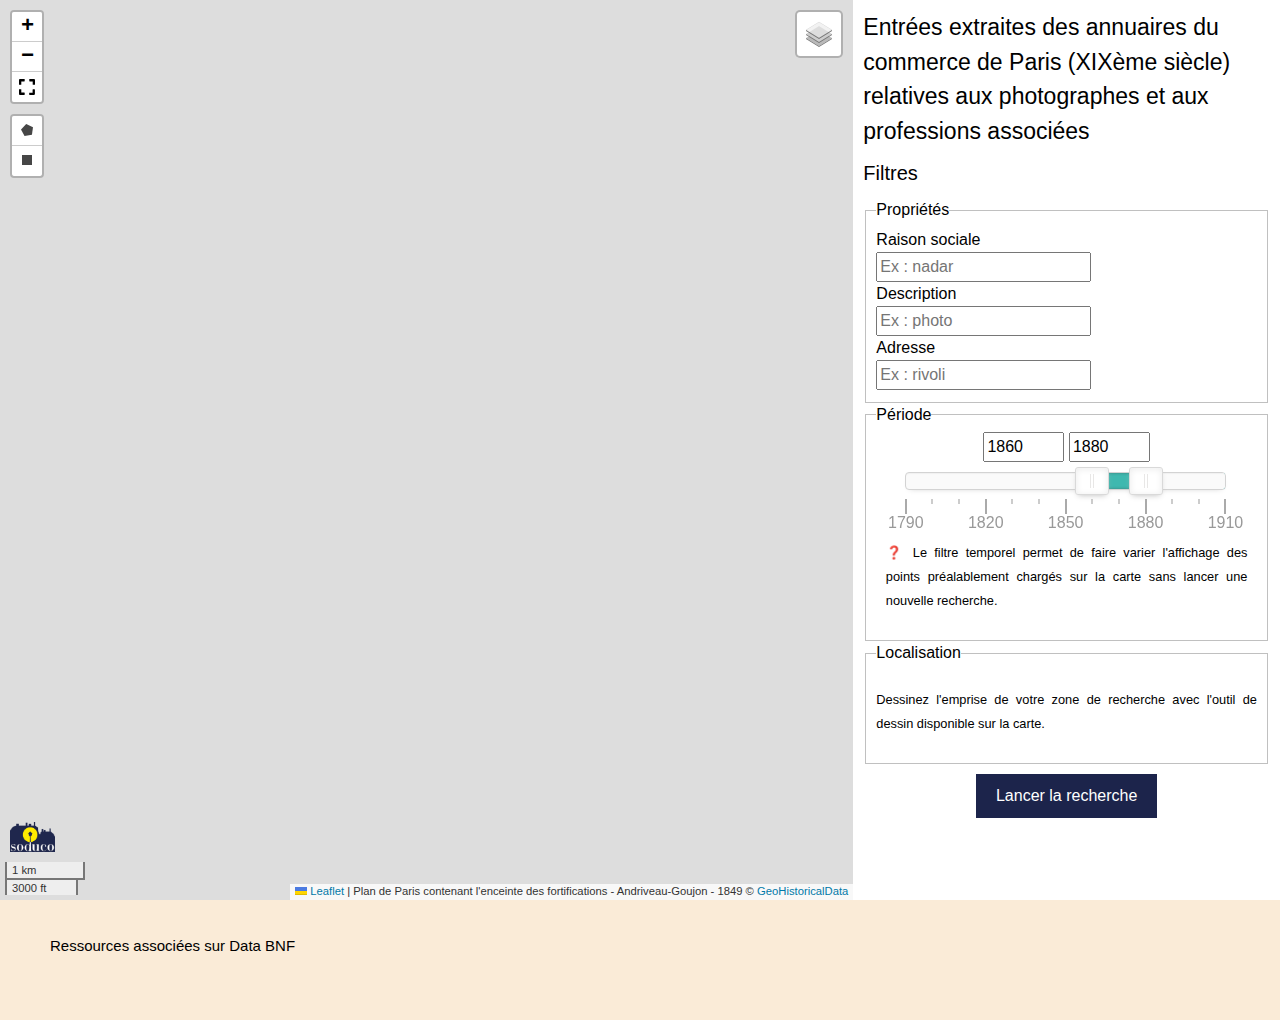
==== commit 4ca19e41: "Some style changes" ====
--- a/appli/index.html
+++ b/appli/index.html
@@ -107,18 +107,18 @@
           <div id="time">
             <fieldset>
               <legend>Période</legend>
-              <div style="margin-right: auto; margin-left: auto; width: 95%; margin-bottom: 10px; text-align: center; height:220px;">
+              <div style="margin-right: auto; margin-left: auto; width: 95%; margin-bottom: 10px; text-align: center; height: fit-content;">
               <input type="number" min='1857' max='1908' id="input-number-min">
               <input type="number" min='1857' max='1908' id="input-number-max">
               <div id="slider" style="top: 0px; right: 1px; margin: 10px 20px;"></div><br>
-              <p id="loadedperiod" style="text-align: justify;"><small>❓ Le filtre temporel permet de faire varier l'affichage des points préalablement chargés sur la carte sans lancer une nouvelle recherche.</small></p>
+              <p id="loadedperiod" style="text-align: justify; height: fit-content;"><small>❓ Le filtre temporel permet de faire varier l'affichage des points préalablement chargés sur la carte sans lancer une nouvelle recherche.</small></p>
             </fieldset>
           </div>
 
           <div id="spatialfilter">
             <fieldset>
               <legend>Localisation</legend>
-              <p><small>Dessinez l'emprise de votre zone de recherche avec l'outil de dessin disponible sur la carte.</small></p>
+              <p style="text-align: justify; height: fit-content;"><small>Dessinez l'emprise de votre zone de recherche avec l'outil de dessin disponible sur la carte.</small></p>
             </fieldset>
           </div>
     
--- a/appli/style.css
+++ b/appli/style.css
@@ -61,6 +61,11 @@
   
   #time { 
     grid-area: time; 
+    height: fit-content;
+  }
+
+  #loadedperiod {
+    height: fit-content;
   }
 
   #message{
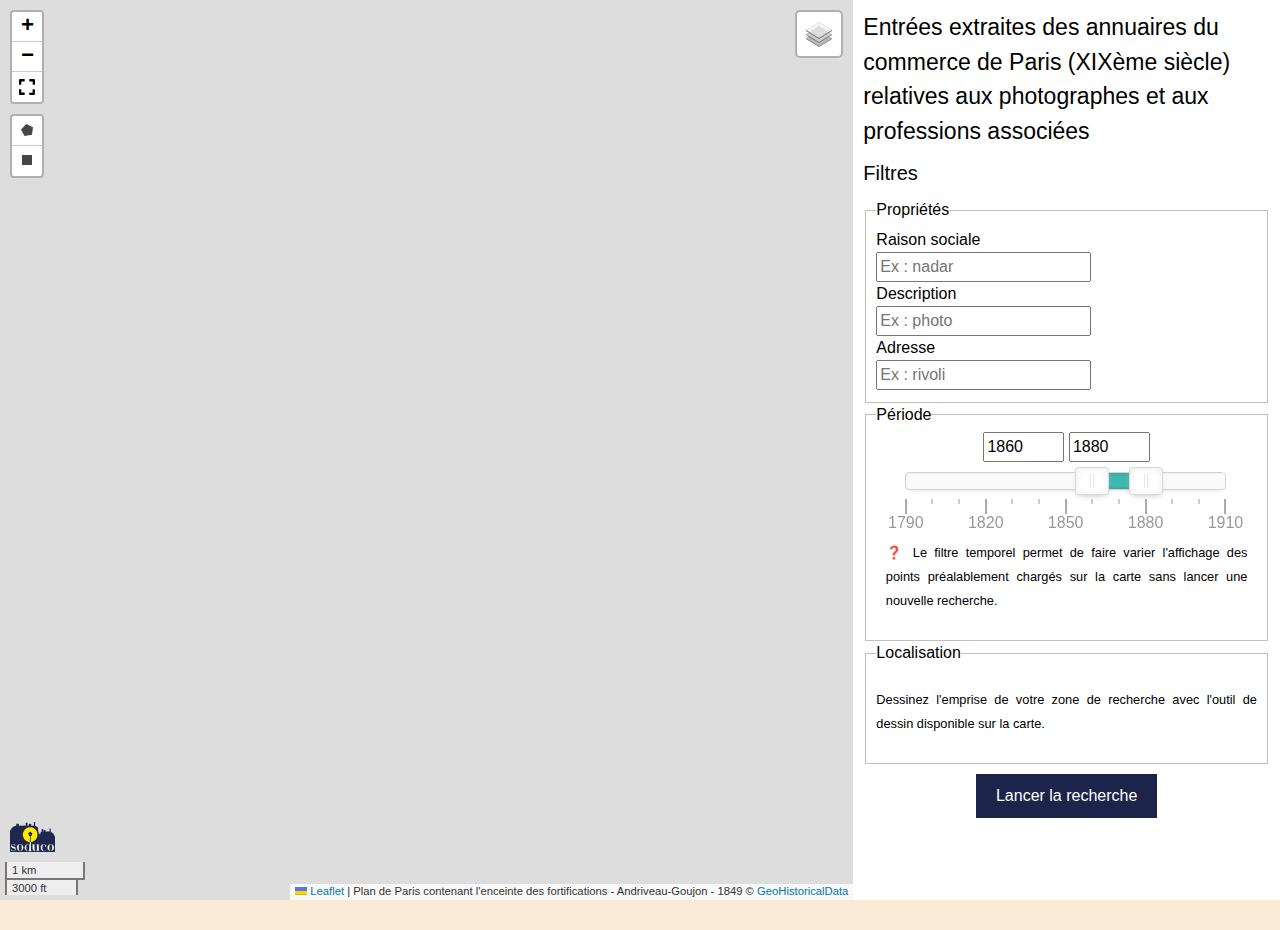
==== commit eeb41a21: "Correct pop up" ====
--- a/appli/index.html
+++ b/appli/index.html
@@ -130,10 +130,9 @@
       </div>
     </div>
   </div>
-  
+
   <div id="linkeddata">
-    <p>Ressources associées sur Data BNF</p>
-    <div id="bnfdata"></div>
+    <p id="bnfdata" style="height:fit-content;"></p>
   </div>
   
   <div id='timeline-embed' style="height:0px"></div>
--- a/appli/style.css
+++ b/appli/style.css
@@ -91,9 +91,9 @@
     grid-area:bnfdata;
     background-color: antiquewhite;
     width: 100%;
-    height: 120px;
+    height: 30px;
     align-items: center;
-    padding-top: 20px;
+    padding-top: 15px;
     padding-left: 50px;
     padding-right: 50px;
   }
